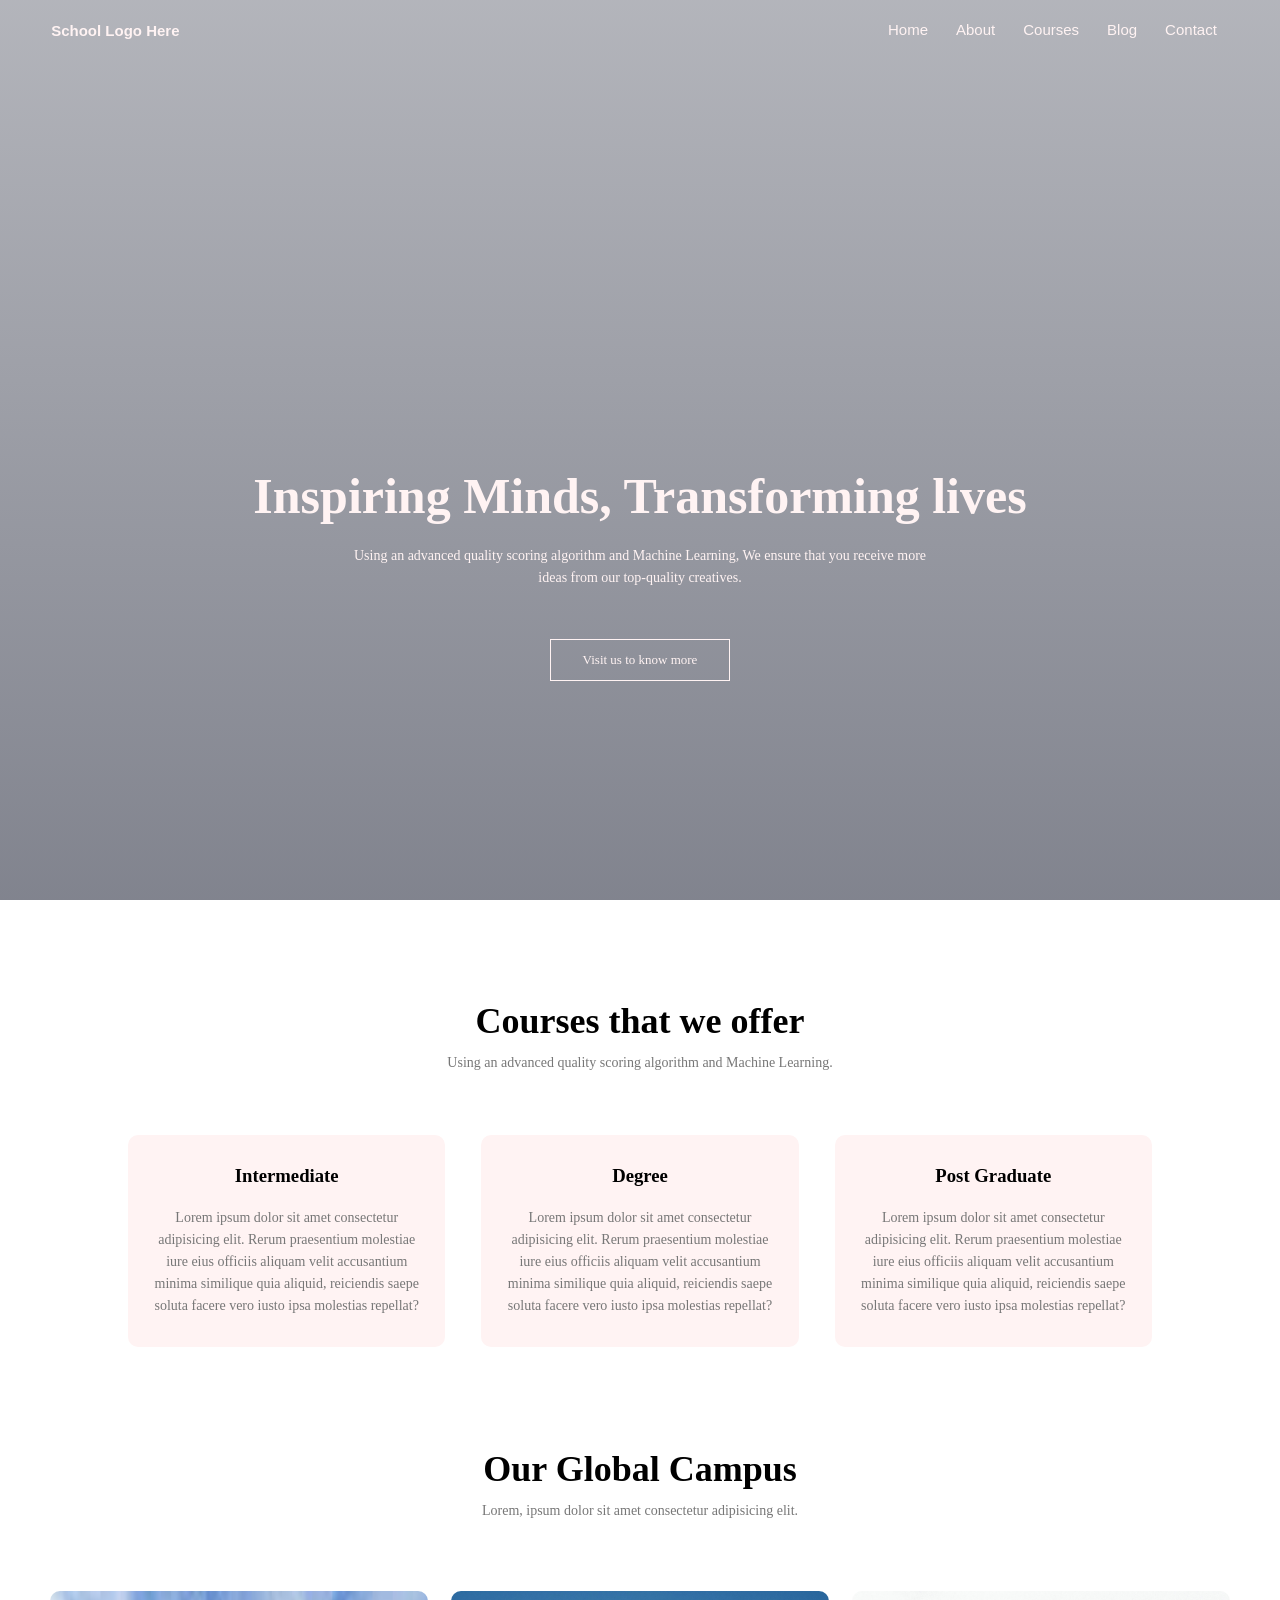
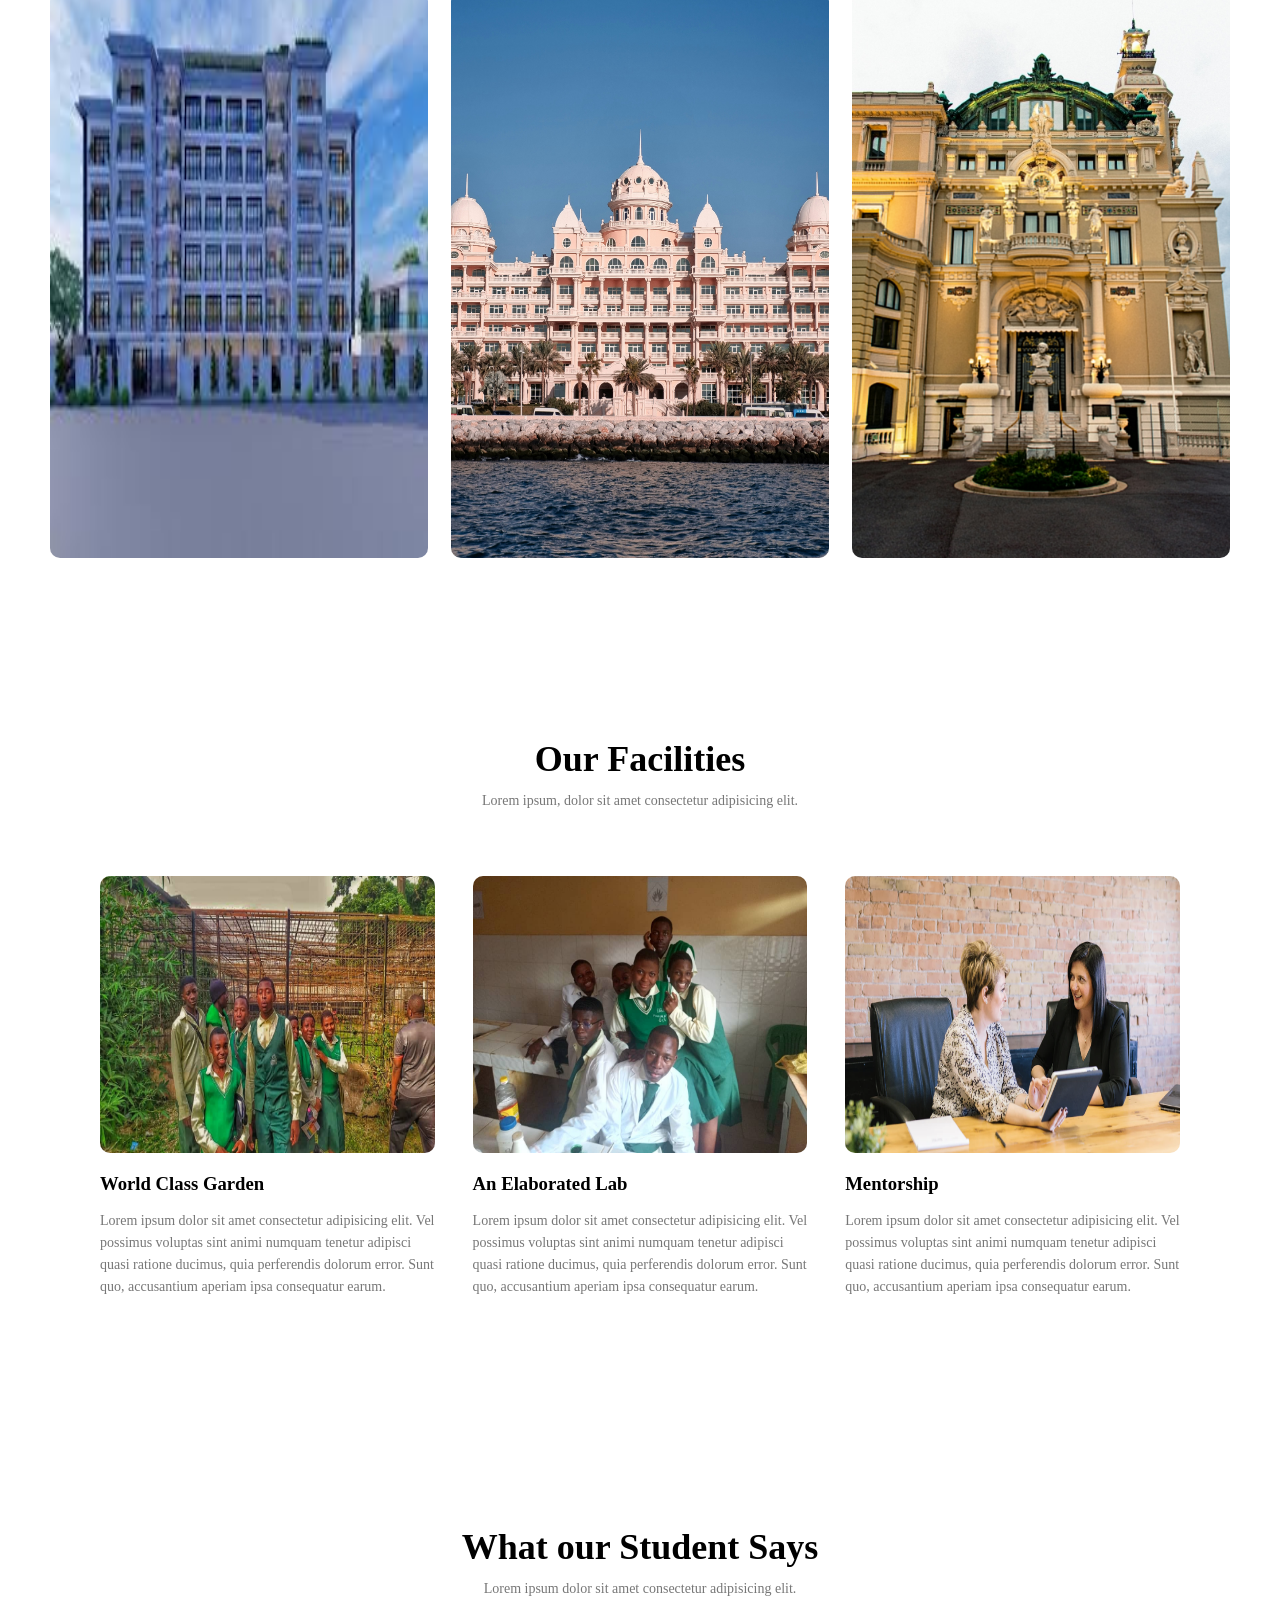
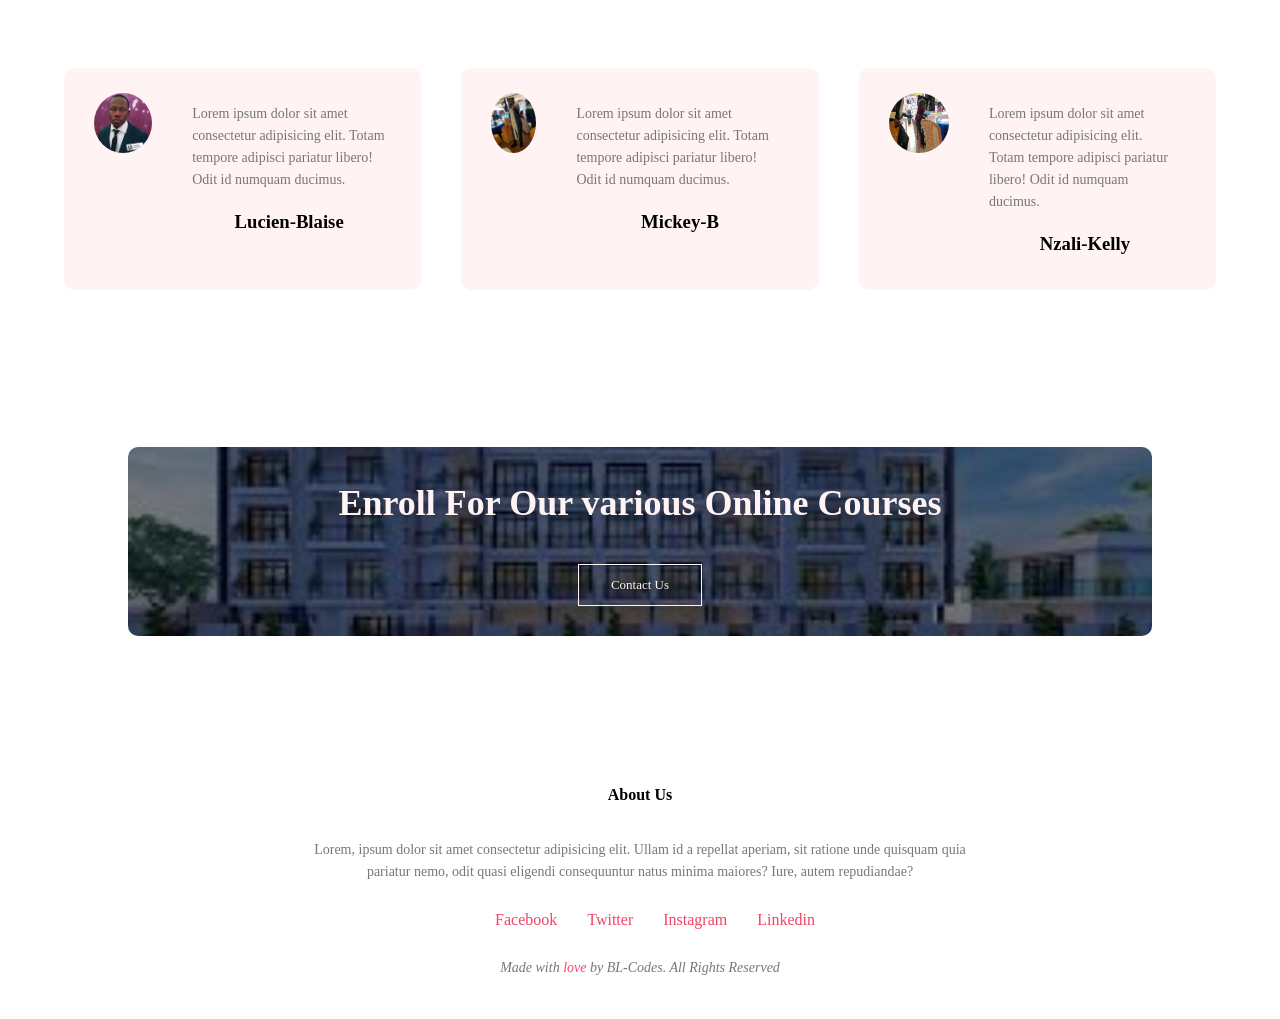
==== index.html @ 9559f8c8 "first commit" ====
<!DOCTYPE html>
<html lang="en">
<head>
    <meta charset="UTF-8">
    <meta name="viewport" content="width=device-width, initial-scale=1.0">
    <title>School Website Mockup</title>
    <link rel="stylesheet" href="style.css">
</head>
<body>
    
    <!--........Creating the header section.........-->
    <section class="header">
        <nav>
            <div class="logo">School Logo Here</div>
            <div class="nav-links">
                <ul>
                    <li><a href="./index.html">Home</a></li>
                    <li><a href="./files/about.html">About</a></li>
                    <li><a href="./files/courses.html">Courses</a></li>
                    <li><a href="./files/blog.html">Blog</a></li>
                    <li><a href="./files/contact.html">Contact</a></li>
                </ul>
            </div>
        </nav>

        <div class="text-box">
            <h1>Inspiring Minds, Transforming lives</h1>
            <p>Using an advanced quality scoring algorithm and Machine Learning, We ensure that you receive more <br> ideas from our top-quality creatives.</p>
            <a href="#" class="hero-btn">Visit us to know more</a>
        </div>
    </section>

    <!--..............Courses............-->

    <section class="courses">
        <h1>Courses that we offer</h1>
        <p>Using an advanced quality scoring algorithm and Machine Learning.</p>

        <div class="row">

            <div class="course-col">
                <h3>Intermediate</h3>
                <p>
                    Lorem ipsum dolor sit amet consectetur adipisicing elit. Rerum praesentium molestiae
                     iure eius officiis aliquam velit accusantium minima similique quia aliquid, 
                    reiciendis saepe soluta facere vero iusto ipsa molestias repellat?
                </p>
            </div>

            <div class="course-col">
                <h3>Degree</h3>
                <p>
                    Lorem ipsum dolor sit amet consectetur adipisicing elit. Rerum praesentium molestiae
                     iure eius officiis aliquam velit accusantium minima similique quia aliquid, 
                    reiciendis saepe soluta facere vero iusto ipsa molestias repellat?
                </p>
            </div>

            <div class="course-col">
                <h3>Post Graduate</h3>
                <p>
                    Lorem ipsum dolor sit amet consectetur adipisicing elit. Rerum praesentium molestiae
                     iure eius officiis aliquam velit accusantium minima similique quia aliquid, 
                    reiciendis saepe soluta facere vero iusto ipsa molestias repellat?
                </p>
            </div>
        </div>
    </section>

    <!--.....Campus.....-->

    <section class="campus">

        <h1>Our Global Campus</h1>
        <p>Lorem, ipsum dolor sit amet consectetur adipisicing elit.</p>

        <div class="row">

            <div class="campus-col">
                <img src="./images/i5.jpg" alt="">
                <div class="layer">
                    <h3>Islamabad</h3>
                </div>
            </div>
            <div class="campus-col">
                <img src="./images/i6.jpg" alt="">
                <div class="layer">
                    <h3>Karachi</h3>
                </div>
            </div>
            <div class="campus-col">
                <img src="./images/i7.jpg" alt="">
                <div class="layer">
                    <h3>Lahore</h3>
                </div>
            </div>

        </div>

    </section>
    
    <!--.....Facilities.....-->

    <section class="facilities">
        <h1>Our Facilities</h1>
        <p>Lorem ipsum, dolor sit amet consectetur adipisicing elit.</p>

        <div class="row">
            <div class="facilities-col">
                <img src="./images/i13.jpg" alt="">
                <h3>World Class Garden</h3>
                <p>
                    Lorem ipsum dolor sit amet consectetur adipisicing elit. 
                    Vel possimus voluptas sint animi numquam tenetur adipisci quasi ratione ducimus,
                     quia perferendis dolorum error. Sunt quo, accusantium aperiam ipsa consequatur earum.
                    </p>
            </div>
            <div class="facilities-col">
                <img src="./images/i9.jpg" alt="">
                <h3>An Elaborated Lab</h3>
                <p>
                    Lorem ipsum dolor sit amet consectetur adipisicing elit. 
                    Vel possimus voluptas sint animi numquam tenetur adipisci quasi ratione ducimus,
                     quia perferendis dolorum error. Sunt quo, accusantium aperiam ipsa consequatur earum.
                    </p>
            </div>
            <div class="facilities-col">
                <img src="./images/i1.png" alt="">
                <h3>Mentorship</h3>
                <p>
                    Lorem ipsum dolor sit amet consectetur adipisicing elit. 
                    Vel possimus voluptas sint animi numquam tenetur adipisci quasi ratione ducimus,
                     quia perferendis dolorum error. Sunt quo, accusantium aperiam ipsa consequatur earum.
                    </p>
            </div>
        </div>
    </section>

    <!--.....Testimonials......-->
    

    <section class="testimonials">
        <h1>What our Student Says </h1>
        <p>Lorem ipsum dolor sit amet consectetur adipisicing elit.</p>

        <div class="row">
            <div class="testimonials-col">
                <img src="./images/i15.jpg" alt="">
                <article>
                    <p>
                    Lorem ipsum dolor sit amet consectetur adipisicing elit. Totam tempore adipisci pariatur libero! Odit id numquam ducimus.
                    <br>
                </p>
                <h3>Lucien-Blaise</h3>
                </article>
                
            </div>
            <div class="testimonials-col">
                <img src="./images/i16.jpg" alt="">
                <article>
                    <p>
                    Lorem ipsum dolor sit amet consectetur adipisicing elit. Totam tempore adipisci pariatur libero! Odit id numquam ducimus.
                    <br>
                </p>
                <h3>Mickey-B</h3>
                </article>
                
            </div>
            <div class="testimonials-col">
                <img src="./images/i17.jpg" alt="">
                <article>
                    <p>
                    Lorem ipsum dolor sit amet consectetur adipisicing elit. Totam tempore adipisci pariatur libero! Odit id numquam ducimus.
                    <br>
                </p>
                <h3>Nzali-Kelly</h3>
                </article>
                
            </div>
        </div>
    </section>

    <!--......Contact section.........-->

    <section class="cta">
        <h1>Enroll For Our various Online Courses</h1>
        <a href="#" class="hero-btn">Contact Us</a>
    </section>

    <!--......footer section.......-->

    <section class="footer">
        <h4>About Us</h4>
        <p>
            Lorem, ipsum dolor sit amet consectetur adipisicing elit. 
            Ullam id a repellat aperiam, sit ratione unde quisquam quia <br> pariatur nemo, odit quasi eligendi 
            consequuntur natus minima maiores? Iure, autem repudiandae?
        </p>

        <div class="sites">
            <ul>
                <li>Facebook</li>
                <li>Twitter</li>
                <li>Instagram</li>
                <li>Linkedin</li>
            </ul>
        </div>
        <p class="lastP">Made with <span>love</span> by BL-Codes. All Rights Reserved</p>
    </section>
</body>
</html>
---- style.css ----
*{
    margin: 0;
    padding: 0;
    box-sizing: border-box;
}
.header{
    min-height: 100vh;
    width: 100%;
    background-image: linear-gradient(rgba(4, 9, 30, 0.3),rgba(4, 9, 30, 0.5)), url(./images/i3.jpg);
    background-position: center;
    background-size: cover;
    position: relative;
}
nav{
    display: flex;
    justify-content: space-between;
    align-items: center;
    padding: 1% 4%;
}
nav .logo{
    font-size: 15px;
    font-family: sans-serif;
    font-weight: 600;
    color: #fff3f3;
    cursor: pointer;
}
nav .nav-links{
    flex: 1;
    text-align: right;
}
.nav-links ul li{
    list-style: none;
    display: inline-block;
    padding: 8px 12px;
    position: relative;
}
.nav-links ul li::after{
    content: "";
    width: 0%;
    height: 2px;
    background: #f44366;
    display: block;
    margin: auto;
    transition: 0.5s;
}
.nav-links ul li:hover::after{
    width: 100%;
}
.nav-links ul li a{
    text-decoration: none;
    color: #fff3f3;
    font-size: 15px;
    font-family: sans-serif;
}

/*Text box style*/

.text-box{
    width: 90%;
    color: #fff3f3;
    position: absolute;
    top: 40%;
    left: 50%;
    transform: translate(-50%, 50%);
    text-align: center;
}

.text-box h1{
    font-size: 50px;

}
.text-box p{
    margin: 10px 0 40px;
    font-size: 14px;
    color: #fff3f3;
}
.hero-btn{
    display: inline-block;
    text-decoration: none;
    color: #fff3f3;
    border: 1px solid #fff3f3;
    padding: 12px 32px;
    font-size: 13px;
    background: transparent;
    position: relative;
    cursor: pointer;
}
.hero-btn:hover{
    border: 1px solid #f44366;
    background: #f44366;
    transition: 1s;
}

/*........courses........*/

.courses{
    width: 80%;
    margin: auto;
    text-align: center;
    padding-top: 100px;
}
h1{
    font-size: 36px;
    font-weight: 600;
}
p{
    color: #777;
    font-size: 14px;
    font-weight: 300;
    line-height: 22px;
    padding: 10px;
}

.row{
    display: flex;
    justify-content: space-between;
    margin-top: 5%;
}
.course-col{
    flex-basis: 31%;
    background: #fff3f3;
    border-radius: 10px;
    margin-bottom: 5%;
    padding: 20px 12px;
    transition: 0.5s;
    box-sizing: border-box;
    cursor: pointer;
}
h3{
    text-align: center;
    font-weight: 600;
    margin: 10px 0;
}

.course-col:hover{
    box-shadow: 0 0 20px 0px rgba(221, 4, 4, 0.2);
}

/*..Campus..*/

.campus{
    width: 100%;
    margin: auto;
    text-align: center;
    padding: 50px;
}
.campus-col{
    flex-basis: 32%;
    border-radius: 10px;
    margin-bottom: 30px;
    position: relative;
    overflow: hidden;
}
.campus-col img{
    width: 100%;
    height: 100%;
    display: block;
}
.layer{
    background: transparent;
    height: 100%;
    width: 100%;
    position: absolute;
    top: 0;
    left: 0;
    transition: 0.5s;
}
.layer:hover{
    background: rgba(226, 0, 0, 0.7);
}
.layer h3{
    width: 100%;
    font-weight: 500;
    color: #fff3f3;
    font-size: 26px;
    bottom: 0;
    left: 50%;
    transform: translate(-50%);
    position: absolute;
    opacity: 0;
    transition: 0.5s;
    font-family: Arial, sans-serif;
}
.layer:hover h3{
    bottom: 49%;
    opacity: 1;
}


/*......facilities......*/

.facilities{
    width: 100%;
    margin: auto;
    text-align: center;
    padding: 100px;
}
.facilities-col{
    flex-basis: 31%;
    border-radius: 10px;
    margin-bottom: 5%;
    text-align: left;
}
.facilities-col img{
    width: 100%;
    height: 70%;
    border-radius: 10px;
}
.facilities-col p{
    padding: 0;
}
.facilities-col h3{
    margin-top: 16px;
    margin-bottom: 15px;
    text-align: left;
}

/*......testimonial section......*/

.testimonials{
    width: 90%;
    margin: auto;
    padding-top: 100px;
    text-align: center;
}
.testimonials-col{
    flex-basis: 31%;
    border-radius: 10px;
    margin-bottom: 5%;
    text-align: left;
    background: #fff3f3;
    padding: 25px;
    cursor: pointer;
    display: flex;
}
.testimonials-col img{
    width: 60px;
    height: 60px;
    margin-left: 5px;
    margin-right: 30px;
    border-radius: 50%;
}

/*.......Contact styling.......*/

.cta{
    margin: 100px auto;
    width: 80%;
    height: 100%;
    background-image: linear-gradient(rgba(0, 0, 0, 0.5), rgba(0, 0, 0, 0.5)), url(./images/i5.jpg);
    background-position: center;
    background-size: cover;
    text-align: center;
    padding: 30px 0;
    border-radius: 10px;
}
.cta h1{
    color: #fff3f3;
    margin-bottom: 35px;
    padding: 5px;
}

/*.....footer style.....*/
.footer{
    width: 100%;
    text-align: center;
    padding: 30px 0;
}
.footer h4{
    margin-top: 20px;
    margin-bottom: 25px;
    font-weight: 600;
}
.footer .sites ul{
    display: flex;
    justify-content: center;
    align-items: center;
    color: #f44366;
    cursor: pointer;
    list-style: none;
    padding: 18px;
    margin: 0 13px;
}
.footer .sites ul li{
    margin-left: 30px;
}
.footer .lastP{
    font-style: italic;
}
.footer .lastP span{
    color: #f44366;
}

/* ........About page sub-header........*/

.sub-header{
    width: 100%;
    height: 50vh;
    background: linear-gradient(rgba(4, 9, 30, 0.5), rgba(4, 9, 30, 0.5)), url(../images/i14.jpg);
    background-position: center;
    background-size: cover;
    text-align: center;
    color: #fff3f3;
}
.sub-header h1{
    margin-top: 100px;
    font-weight: bold;
}
.about-us{
    width: 80%;
    margin: auto;
    padding-top: 80px;
    padding-bottom: 50px;
    margin-bottom: 100px;
}
.about-col{
    flex-basis: 48%;
    padding: 30px 2px;
}
.about-col img{
    width: 100%;
    height: 150%;
    margin-bottom: 20px;
}
.about-col h1{
    padding: 0;
}
.about-col p{
    padding: 15px 0 25px;
}
.about-col .red-btn{
    border: 1px solid #f44366;
    color: #f44366;
}
.red-btn:hover{
    color: #fff3f3;
}

/*.........blog........*/

.blog-content{
    width: 89%;
    margin: auto;
    padding: 60px 0;
    display: flex;
    justify-content: space-between;
    align-items: center;
}
.blog-left{
    flex-basis: 50%;
    padding: 20px 25px;
}
.blog-left img{
    width: 100%;
}
.blog-left h2{
    color: #222;
    font-weight: 600;
    margin: 30px 0;
}
.blog-left p{
    color: #999;
    padding: 0;
}
.blog-right{
    flex-basis: 50%;
}
.blog-right h3{
    background-color: #f44366;
    color: #fff3f3;
    padding: 7px 0;
    font-size: 16px;
    margin-bottom: 20px;
}
.blog-right div{
    display: flex;
    align-items: center;
    justify-content: space-between;
    padding: 8px;
    color: #555;
    gap: 8rem;
}
.comment-box{
    border: 1px solid #ccc;
    margin: 50px 0;
    padding: 10px 20px;
}
.comment-box h3{
    text-align: left;
}
.comment-box input,
.comment-box textarea{
    width: 100%;
    padding: 10px;
    margin: 25px 0;
    box-sizing: border-box;
    border: none;
    outline: none;
    background: #f0f0f0;
}
.comment-box button{
    margin: 10px 0;
    border: 1px solid #f44366;
    color: #f44366;
}
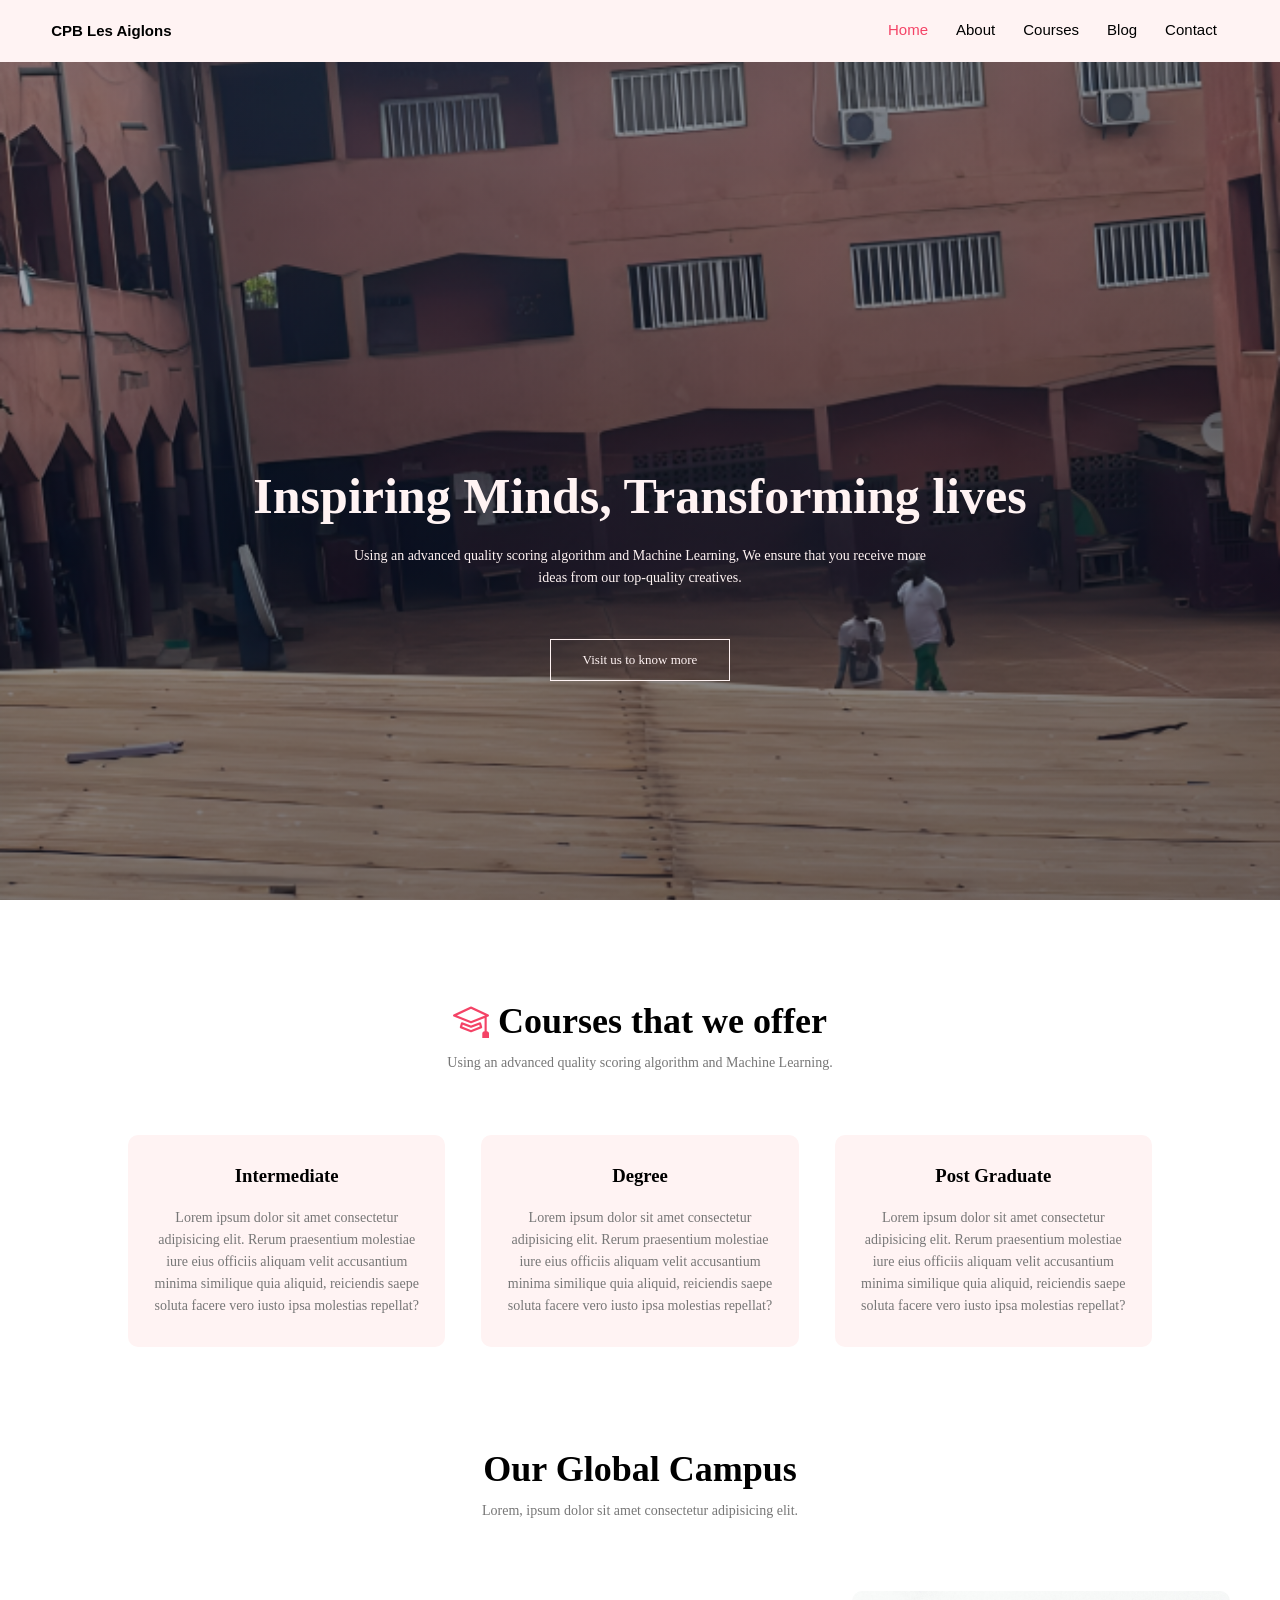
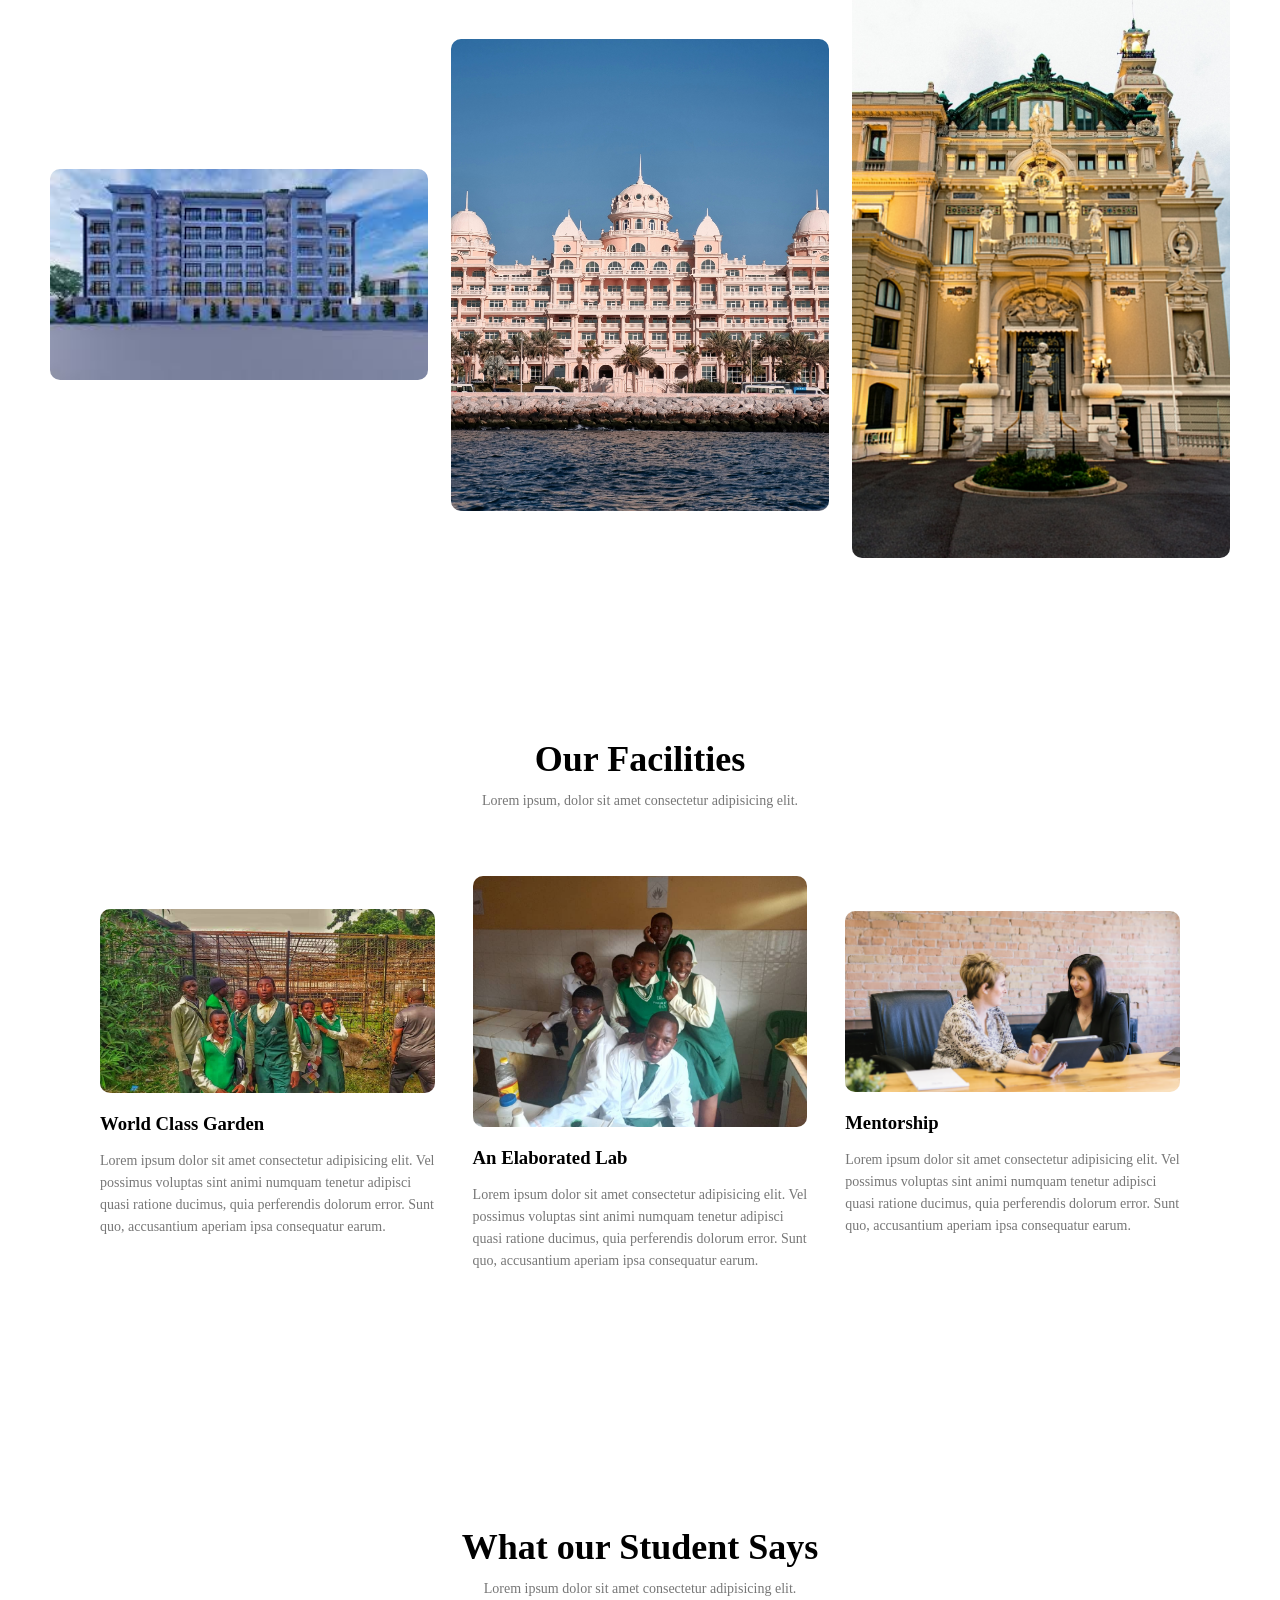
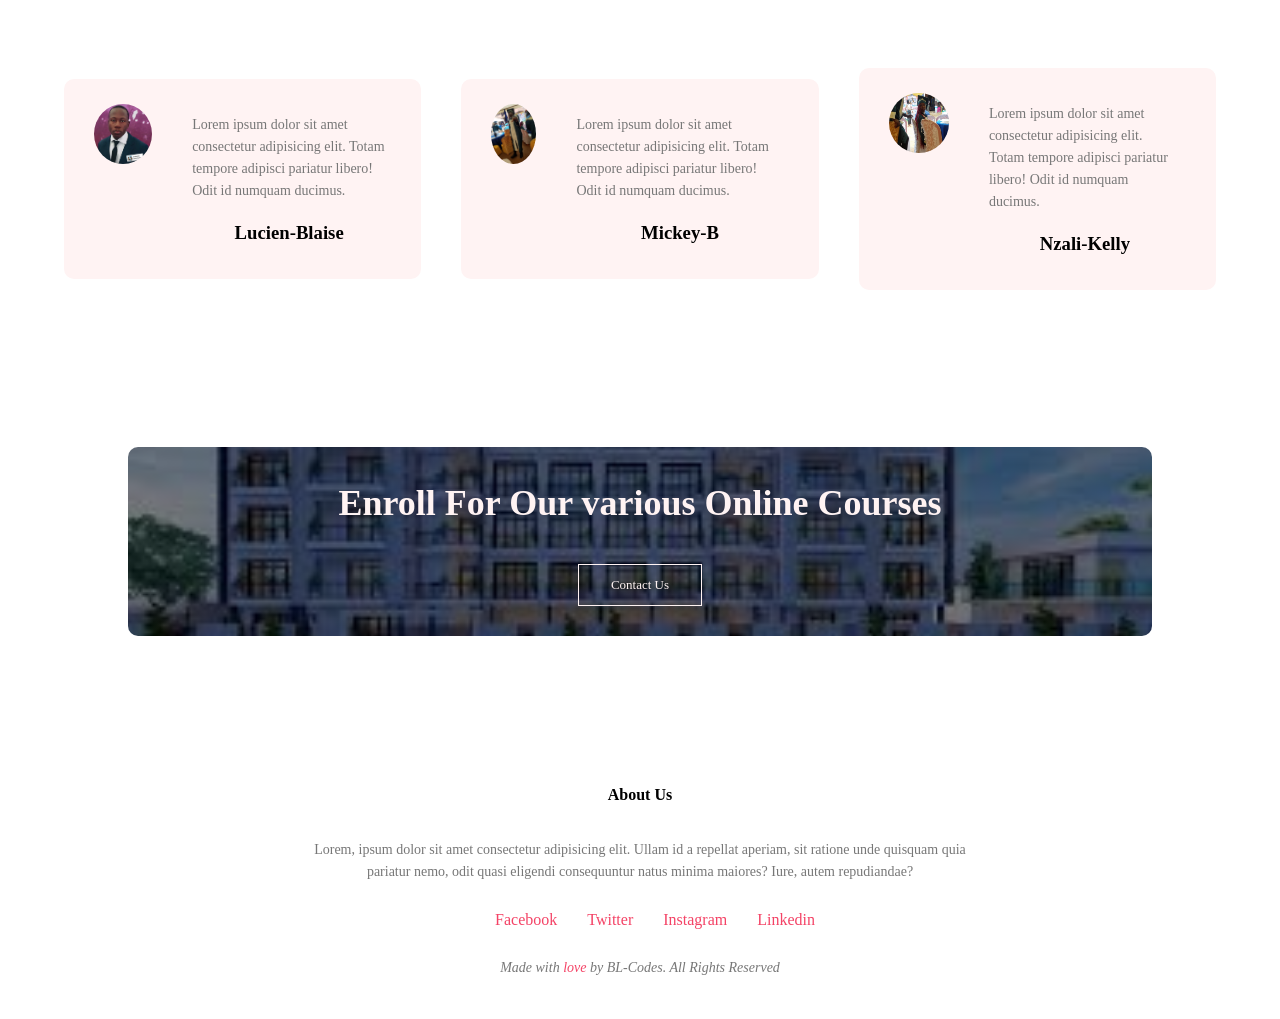
==== commit 0778c020: "Correcting site responsiveness" ====
--- a/index.html
+++ b/index.html
@@ -5,22 +5,53 @@
     <meta name="viewport" content="width=device-width, initial-scale=1.0">
     <title>School Website Mockup</title>
     <link rel="stylesheet" href="style.css">
+    <link rel="stylesheet" href="./assets/bootstrap-icons/bootstrap-icons.min.css">
 </head>
 <body>
-    
+    <!--______________Important floating left message________________--
+    <marquee behavior="scroll" direction="right">
+        <style>
+            .content-marquee ul{
+                display: flex;
+                flex-direction: row;
+                list-style: none;
+                gap: 20px;
+                padding: 10px;
+            }
+            .content-marquee ul li{
+                font-size: 15px;
+                font-weight: 700;
+                text-transform: uppercase;
+            }
+        </style>
+        <div class="content-marquee">
+            <ul>
+                <li>General education</li>
+                <li>Technical education</li>
+                <li>francophone section</li>
+                <li>anglophone section</li>
+            </ul>
+        </div>
+    </marquee>
+    -->
     <!--........Creating the header section.........-->
     <section class="header">
         <nav>
-            <div class="logo">School Logo Here</div>
+            <div class="logo">CPB Les Aiglons</div>
             <div class="nav-links">
                 <ul>
-                    <li><a href="./index.html">Home</a></li>
+                    <li><a href="./index.html" class="active">Home</a></li>
                     <li><a href="./files/about.html">About</a></li>
                     <li><a href="./files/courses.html">Courses</a></li>
                     <li><a href="./files/blog.html">Blog</a></li>
                     <li><a href="./files/contact.html">Contact</a></li>
                 </ul>
             </div>
+            <div class="togggle">
+                <span></span>
+                <span></span>
+                <span></span>
+            </div>
         </nav>
 
         <div class="text-box">
@@ -33,7 +64,10 @@
     <!--..............Courses............-->
 
     <section class="courses">
-        <h1>Courses that we offer</h1>
+        <h1>
+            <i class="bi bi-mortarboard" style="text-align: center; color: #f44366;"></i>
+            Courses that we offer
+        </h1>
         <p>Using an advanced quality scoring algorithm and Machine Learning.</p>
 
         <div class="row">
@@ -207,5 +241,7 @@
         </div>
         <p class="lastP">Made with <span>love</span> by BL-Codes. All Rights Reserved</p>
     </section>
+
+    <script src="./script/index.js"></script>
 </body>
 </html>
--- a/style.css
+++ b/style.css
@@ -6,7 +6,7 @@
 .header{
     min-height: 100vh;
     width: 100%;
-    background-image: linear-gradient(rgba(4, 9, 30, 0.3),rgba(4, 9, 30, 0.5)), url(./images/i3.jpg);
+    background-image: linear-gradient(rgba(4, 9, 30, 0.3),rgba(4, 9, 30, 0.5)), url(./images/A_Campus.png);
     background-position: center;
     background-size: cover;
     position: relative;
@@ -16,18 +16,22 @@
     justify-content: space-between;
     align-items: center;
     padding: 1% 4%;
+    background: #fff3f3;
+    color: #000;
+    position: sticky;
+    top: 0;
 }
 nav .logo{
     font-size: 15px;
     font-family: sans-serif;
     font-weight: 600;
-    color: #fff3f3;
-    cursor: pointer;
-}
-nav .nav-links{
+    color: #000;
+    cursor: pointer;
+}
+/*nav .nav-links{
     flex: 1;
-    text-align: right;
-}
+    text-align: center;
+}*/
 .nav-links ul li{
     list-style: none;
     display: inline-block;
@@ -48,9 +52,12 @@
 }
 .nav-links ul li a{
     text-decoration: none;
-    color: #fff3f3;
+    color: #000;
     font-size: 15px;
     font-family: sans-serif;
+}
+.nav-links ul li a.active{
+    color: #f44366;
 }
 
 /*Text box style*/
@@ -114,6 +121,7 @@
 .row{
     display: flex;
     justify-content: space-between;
+    align-items: center;
     margin-top: 5%;
 }
 .course-col{
@@ -296,7 +304,7 @@
 .sub-header{
     width: 100%;
     height: 50vh;
-    background: linear-gradient(rgba(4, 9, 30, 0.5), rgba(4, 9, 30, 0.5)), url(../images/i14.jpg);
+    background: linear-gradient(rgba(4, 9, 30, 0.5), rgba(4, 9, 30, 0.5)), url(./images/i14.jpg);
     background-position: center;
     background-size: cover;
     text-align: center;
@@ -339,19 +347,21 @@
 /*.........blog........*/
 
 .blog-content{
-    width: 89%;
-    margin: auto;
-    padding: 60px 0;
-    display: flex;
-    justify-content: space-between;
-    align-items: center;
+    width: 100%;
+    padding: 60px;
+}
+.blog-content .row{
+    gap: 20px;
 }
 .blog-left{
-    flex-basis: 50%;
-    padding: 20px 25px;
+    padding: 20px;
 }
 .blog-left img{
     width: 100%;
+    height: 100%;
+    max-height: 500px;
+    height: auto;
+    display: block;
 }
 .blog-left h2{
     color: #222;
@@ -402,4 +412,79 @@
     margin: 10px 0;
     border: 1px solid #f44366;
     color: #f44366;
+}
+
+
+/*___________toggle bar formulation_____________*/
+
+.togggle {
+    width: 25px;
+    height: 25px; 
+    background-color: transparent; 
+    display: none; 
+    flex-direction: column;
+    justify-content: center;
+    align-items: center;
+    gap: 4px;
+    padding: 3px;
+    cursor: pointer;
+}
+
+.togggle span {
+    width: 100%;
+    height: 3px;
+    background: #000;
+    border-radius: 3px;
+    transition: transform 0.3s ease-in-out, opacity 0.3s ease-in-out;
+}
+
+.togggle.active span:nth-child(1) {
+    transform: translateY(7px) rotate(45deg);
+}
+
+.togggle.active span:nth-child(2) {
+    opacity: 0;
+}
+
+.togggle.active span:nth-child(3) {
+    transform: translateY(-7px) rotate(-45deg);
+}
+
+/*content and mobile device optimisation*/
+
+@media screen and (max-width: 800px) {
+    nav .nav-links{
+        display: none;
+    }
+/* Base hidden state */
+nav .nav-links {
+    display: none;
+}
+
+nav .nav-links.active {
+    display: flex !important;
+    flex-direction: column !important;
+    align-items: center;
+    gap: 20px;
+    position: absolute;
+    top: 100%; 
+    left: 0;
+    width: 50%;
+    background: #fff;
+    border-bottom: 2px solid hsla(0, 31%, 10%, 0.785);
+    height: 100vh;
+    z-index: 10;
+}
+nav .nav-links.active ul li{
+    display: block !important;
+    margin: 10px 0;
+    /*border-bottom: 2px solid #f44366;*/
+    width: 100%;
+}
+    .togggle{
+        display: flex;
+    }
+    .row{
+        display: block;
+    }
 }
